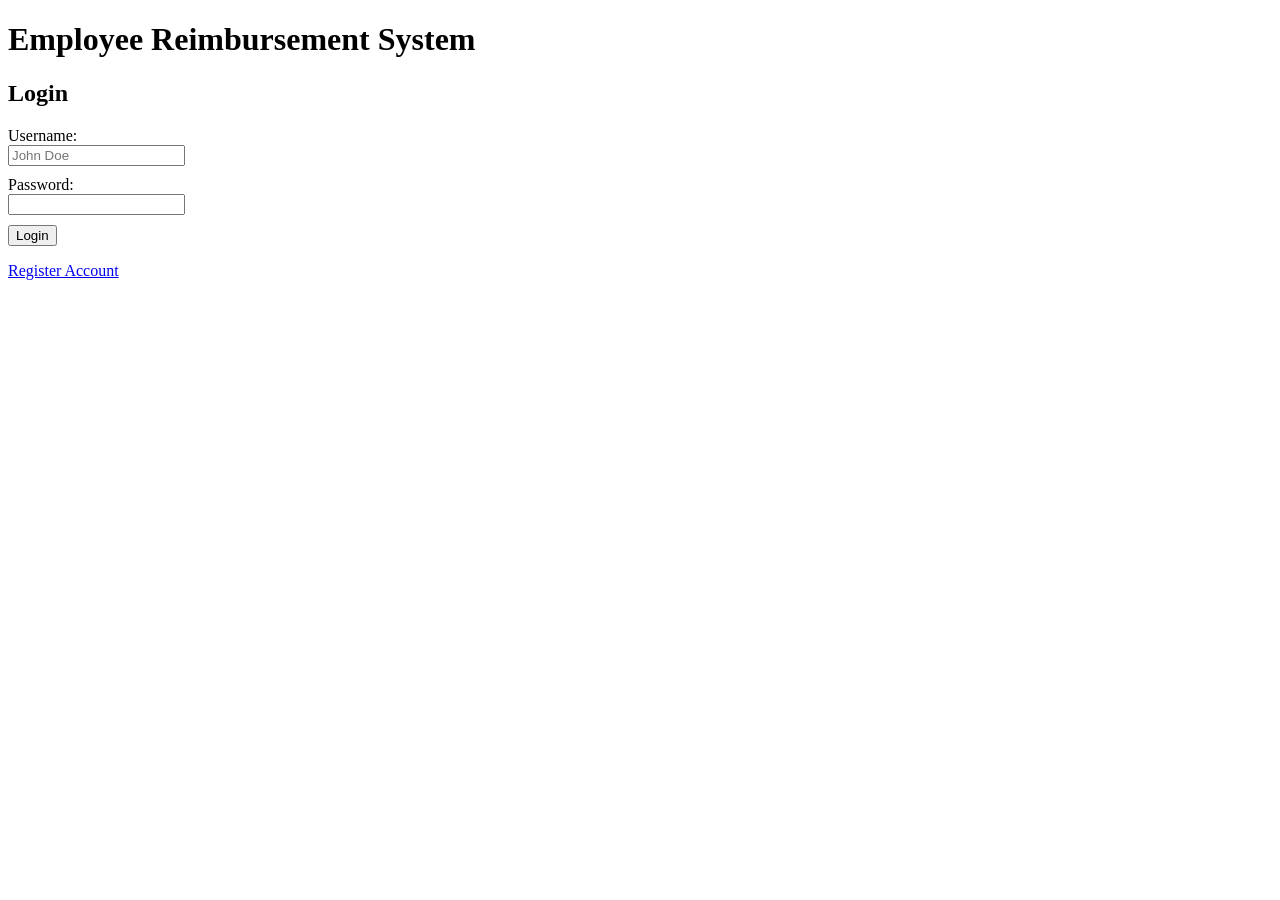
==== frontend/index.html @ d784741a "checks to endpoints for roles, frontend skeleton" ====
<!DOCTYPE html>
<html lang="en">
    <head>
        <meta charset="UTF-8">
        <meta name="viewport" content="width=device-width" initial-scale="1.0">
        <script src="./js/login.js" defer></script>
        <link rel="stylesheet" href="./css/loginstyle.css">

        <title>ERS Login</title>
    </head>
    <body>

        <h1>Employee Reimbursement System</h1>

        <h2>Login</h2>

        <form id="loginForm">
            <div class="entry">
                <label for="username">Username:</label>
                <input type="text" id="username" name="username" required placeholder="John Doe">
            </div>

            <div class="entry">
                <label for="password">Password:</label>
                <input type="password" id="password" name="password" required>
            </div>

            <div class="entry">
                <button type="submit">Login</button>
            </div>

        </form>

        <p id="error"></p>

        <a href="./register.html" class="button">Register Account</a>

    </body>
</html>
---- frontend/css/loginstyle.css ----
#loginForm {
    display: flex;
    flex-direction: column;
    align-content: center;
    gap: 10px;
}

.entry {
    width: 10rem;
}
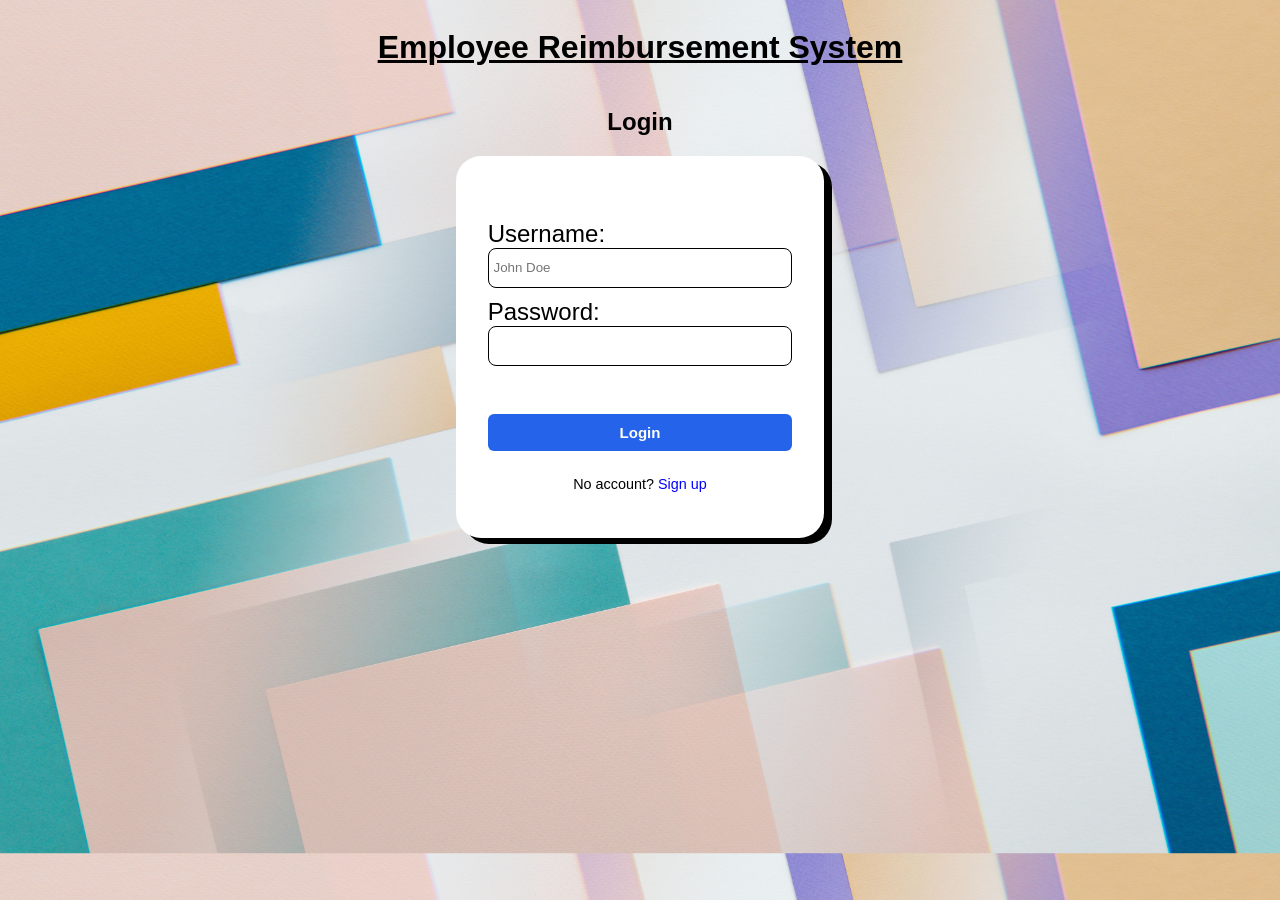
==== commit 6944308f: "bug fixes, register/login frontend, view own reimbursements" ====
--- a/frontend/index.html
+++ b/frontend/index.html
@@ -9,31 +9,37 @@
         <title>ERS Login</title>
     </head>
     <body>
+        <div class="contentContainer">
 
-        <h1>Employee Reimbursement System</h1>
+            <h1 id="titleE">Employee Reimbursement System</h1>
 
-        <h2>Login</h2>
+            <h2>Login</h2>
 
-        <form id="loginForm">
-            <div class="entry">
-                <label for="username">Username:</label>
-                <input type="text" id="username" name="username" required placeholder="John Doe">
-            </div>
+            <form id="loginForm">
+                <div class="entry">
+                    <label for="username">Username:</label>
+                    <input type="text" id="username" name="username" required placeholder="John Doe">
+                </div>
 
-            <div class="entry">
-                <label for="password">Password:</label>
-                <input type="password" id="password" name="password" required>
-            </div>
+                <div class="entry">
+                    <label for="password">Password:</label>
+                    <input type="password" id="password" name="password" required>
+                </div>
 
-            <div class="entry">
-                <button type="submit">Login</button>
-            </div>
+                <p id="error"></p>
 
-        </form>
+                <div class="entry">
+                    <button type="submit" id="loginButton">Login</button>
+                </div>
 
-        <p id="error"></p>
+                <p id="caption">No account?
+                    <a href="./register.html" id="registerLink">Sign up</a>
+                </p>
 
-        <a href="./register.html" class="button">Register Account</a>
+            </form>
+
+
+        </div>
 
     </body>
 </html>
--- a/frontend/css/loginstyle.css
+++ b/frontend/css/loginstyle.css
@@ -1,10 +1,102 @@
-#loginForm {
+* {
+    box-sizing: border-box;
+    font-family: 'Segoe UI', Tahoma, Geneva, Verdana, sans-serif;
+}
+
+body {
+    background-image: url(../resources/generic-background.jpg);
+    background-size: cover;
+}
+
+.contentContainer {
+    display: flex;
+    flex-direction: column;
+    align-items: center;
+}
+
+form {
     display: flex;
     flex-direction: column;
     align-content: center;
+    font-size: 1.5em;
     gap: 10px;
+    padding: 4rem 2rem 2rem 2rem;
+    border-radius: 25px;
+    box-shadow: 8px 6px black;
+    background-color: #fff;
+
+    input {
+        padding: 0.3rem;
+        width: 100%;
+        border-radius: 8px;
+        border: 1px solid black;
+        height: 2.5rem;
+    }
 }
 
 .entry {
+    width: 100%;
+}
+
+#radio {
+    display: flex;
+    flex-direction: column;
     width: 10rem;
+}
+
+#loginButton {
+    padding: 10px 20px;
+    background-color: #2563eb;
+    color: white;
+
+    width: 100%;
+
+    border: none;
+    border-radius: 6px;
+
+    font-size: 15px;
+    font-weight: 600;
+
+    cursor: pointer;
+
+    transition: background-color 0.2s, transform 0.1s;
+}
+
+#caption {
+    color: black;
+    font-size: 0.9rem;
+    text-align:center;
+}
+
+#registerLink {
+    text-decoration: none;
+    color: blue;
+    font-size: 0.9rem;
+    margin-top: 0.8rem;
+    text-align: center; 
+}
+
+#error {
+    color: red;
+    font-size: 0.9rem;
+    text-align: center;
+}
+
+#department {
+    margin-top: 0.4rem;
+    width: 100%;
+    height: 2.5rem;
+    padding: 0 2px;
+
+    border: 1px solid black;
+    border-radius: 4px;
+
+    font-size: 16px;
+    background-color: white;
+
+    box-sizing: border-box;
+}
+
+#titleE {
+    text-decoration: underline;
 }
